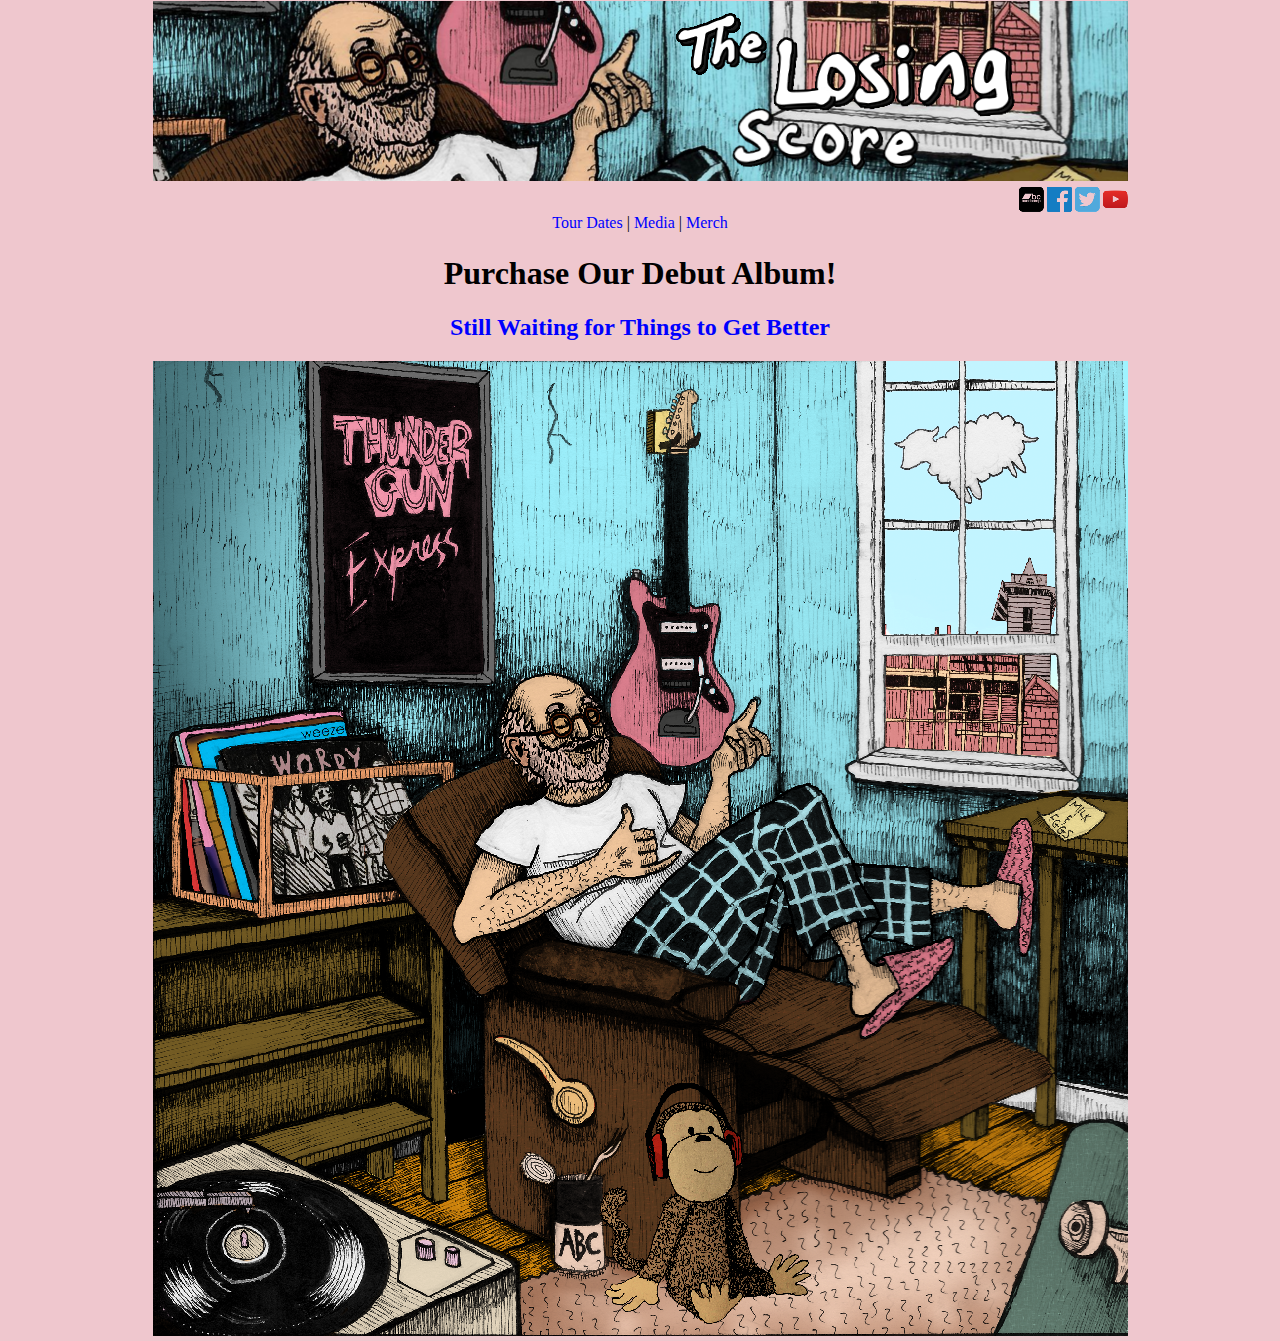
==== index.html @ 3c3e6c57 "Uploading website" ====
<!DOCTYPE html>
<html>
<head>
<meta charset="UTF-8">
	<title>The Losing Score</title>
	<link type="text/css" href="css.css" rel="stylesheet">
</head>
<body>
<div class="centertext">

	<table id="wrapper2">
	<thead><tr>
		<td id="banner"><img src="Banner.png" alt="TheLosingScore"></td>
	</tr></thead>
		<tr></tr>
		<tr></tr>
		<tr></tr>
		<tr></tr>
		<tr></tr>
		<tr></tr>
	<tbody>
		<tr>
			<td>
			<a href="https://www.youtube.com/channel/UCax1tSMBtdCBXo7TQYDSe6w"><div class="yt"></div></a>
			<a href="https://twitter.com/thelosingscore"><div class="tw"></div></a>
			<a href="https://www.facebook.com/thelosingscore"><div class="fb"></div></a>
			<a href="https://thelosingscore.bandcamp.com/"><div class="bc" align="left"></div></a>	
			</td>
		</tr>
		<tr>
			<td>
			<a href="tour.html" id="nav">Tour Dates</a> | 
			<a href="media.html" id="nav">Media</a> |
			<a href="https://thelosingscore.bigcartel.com/" id="nav">Merch</a>
			</td>
		</tr>
		<tr>
			<td id="bagr"><h1>Purchase Our Debut Album!</h1>
			<h2><a href="https://thelosingscore.bigcartel.com/product/still-waiting-for-things-to-get-better-ep" id="nav">Still Waiting for Things to Get Better</a></h2>
			<div><img src="EP Cover Small.png" alt="Still Waiting for Things to Get Better"></div>
			</td>
		</tr>
	</tbody>
		<tr></tr>
		<tr></tr>
		<tr></tr>
		<tr></tr>
		<tr></tr>
		<tr></tr>
	</table>
</div>

</body>
</html>
---- css.css ----
body{
	background-color:#EFC7CE;
	font-family: Chewy Pro Regular;
	margin: auto;
}
a#nav:hover { 
	background-color: #8DE2E3;
	border-radius: 10px; 
	color:purple;
	text-decoration:none;
}
a{ 
	color:blue;
	text-decoration:none;
}
.fb {
    width: 25px;
    height: 25px;
    background: url("facebook.png") no-repeat;
    display: inline-block;
	margin-right:3px;
	float: right;
}
.fb:hover {
	background: url("facebookh.png") no-repeat;
}

.bc {
	width: 25px;
	height: 25px;
	background: url("bandcamp.png") no-repeat;
	display: inline-block;
	margin-right:3px;
	float: right;text-align:right;
}
.bc:hover {
	background: url("bandcamph.png") no-repeat;
}

.yt {
	width: 25px;
	height: 25px;
	background: url("youtube.png") no-repeat;
	display: inline-block;
	float: right;
}
.yt:hover {
	background: url("youtubeh.png") no-repeat;
}

.tw {
	width: 25px;
	height: 25px;
	background: url("twitter.png") no-repeat;
	display: inline-block;
	margin-right:3px;
	float: right;
}
.tw:hover {
	background: url("twitterh.png") no-repeat;
}

#wrapper
{
	width:975px;
	table-layout:fixed;
	text-align:left; 
	margin: auto;
	border-collapse:collapse;
	
	caption
		{
			font-family: Chewy Pro Regular;
			font-weight:bold;
			color:black;
		};
		tr,td,th
}
#wrapper2
{
	width:978px;
	table-layout:fixed;
	text-align:center; 
	margin: auto;
	border-collapse:collapse;
	
	caption
		{
			font-family: Chewy Pro Regular;
			font-weight:bold;
			color:black;
		};
		tr,td,th
}
.centertext{
   text-align:center;
  }

#bagr{text-align:center;}
#fobg{background-color:#8DE2E3;}
#cap{background-color:#FFFF33;margin-top:20px;}
#title{background-color:#8DE2E3;}
#mbg{text-align:left;
	background-color:#99FF66;}
#wbg{text-align:left;
	background-color:#FF6699;}
#rowa{text-align:left;}
#rowb{text-align:left;}
#banner{
	font-size:50;
	color:#EFC7CE;
	align:left;}
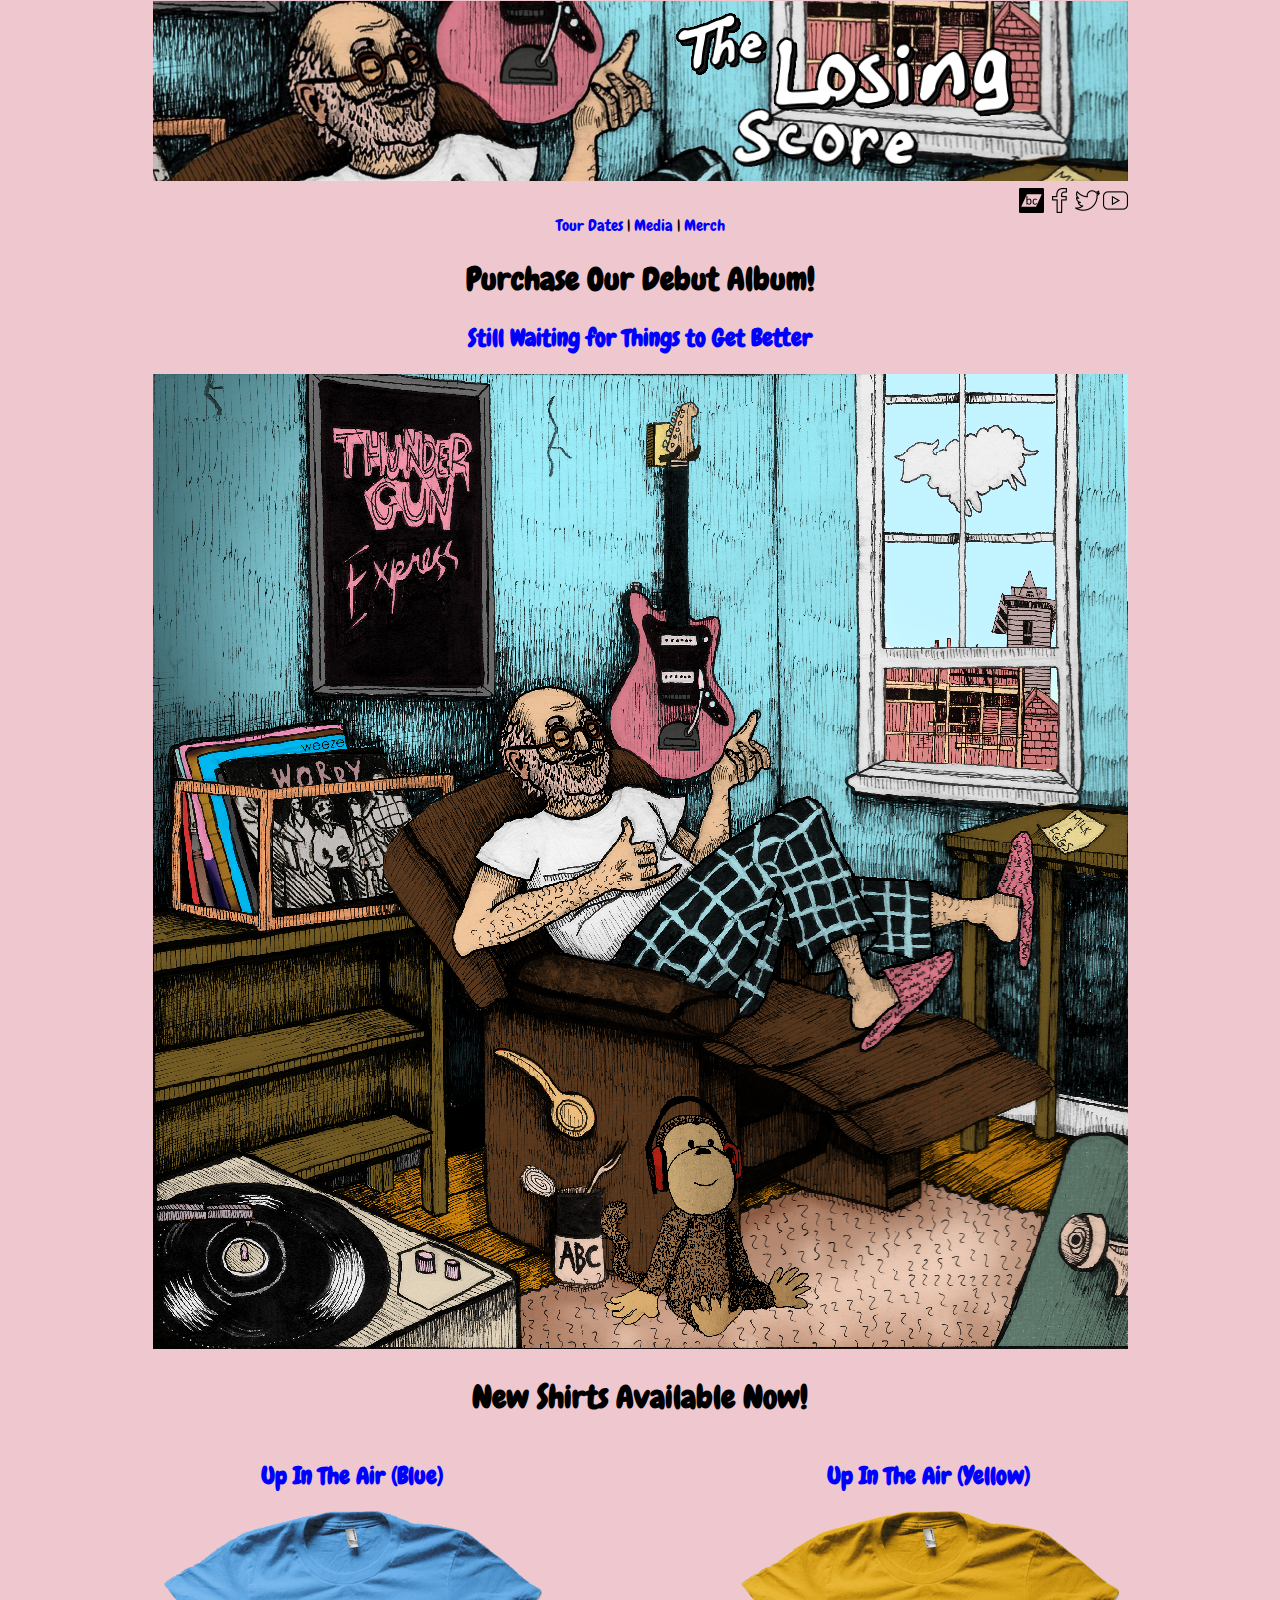
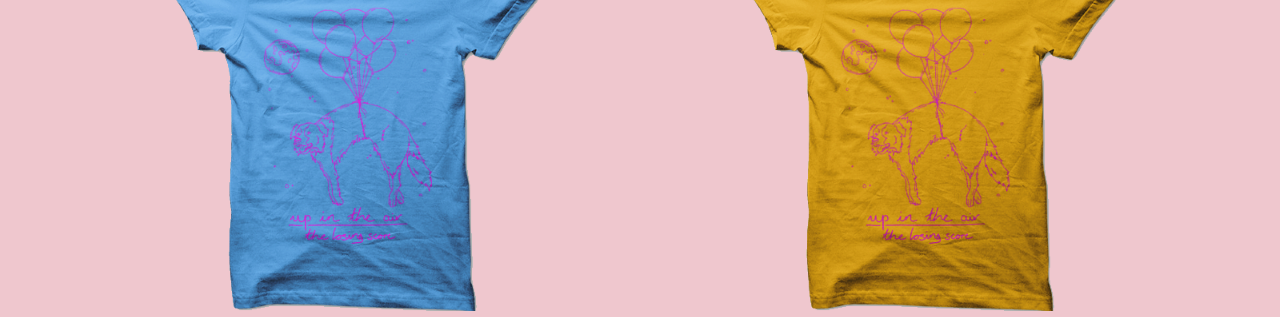
==== commit 5ac1811c: "Added links for new shirts" ====
--- a/index.html
+++ b/index.html
@@ -40,6 +40,14 @@
 			<div><img src="EP Cover Small.png" alt="Still Waiting for Things to Get Better"></div>
 			</td>
 		</tr>
+		<tr>
+			<td id="bagr"><h1>New Shirts Available Now!</h1>
+			<div class="uitab"><h2><a href="https://thelosingscore.bigcartel.com/product/up-in-the-air-balloon-dog-blue" id="nav">Up In The Air (Blue)</a></h2>
+			<img src="UITABlue.png" alt="Up In The Air (Blue)"></div>
+			<div class="uitay"><h2><a href="https://thelosingscore.bigcartel.com/product/up-in-the-air-balloon-dog-yellow" id="nav">Up In The Air (Yellow)</a></h2>
+			<img src="UITAYellow.png" alt="Up In The Air (Yellow)"></div>
+			</td>
+		</tr>
 	</tbody>
 		<tr></tr>
 		<tr></tr>
--- a/css.css
+++ b/css.css
@@ -1,6 +1,14 @@
+@font-face { font-family: ChewyPro; src: url('ChewyPro.ttf'); }
+
+.uitab{
+	 float:left;
+ }
+.uitay{
+	 float:right;
+ }
 body{
 	background-color:#EFC7CE;
-	font-family: Chewy Pro Regular;
+	font-family: ChewyPro;
 	margin: auto;
 }
 a#nav:hover { 
@@ -70,7 +78,7 @@
 	
 	caption
 		{
-			font-family: Chewy Pro Regular;
+			font-family: ChewyPro;
 			font-weight:bold;
 			color:black;
 		};
@@ -86,7 +94,7 @@
 	
 	caption
 		{
-			font-family: Chewy Pro Regular;
+			font-family: ChewyPro;
 			font-weight:bold;
 			color:black;
 		};
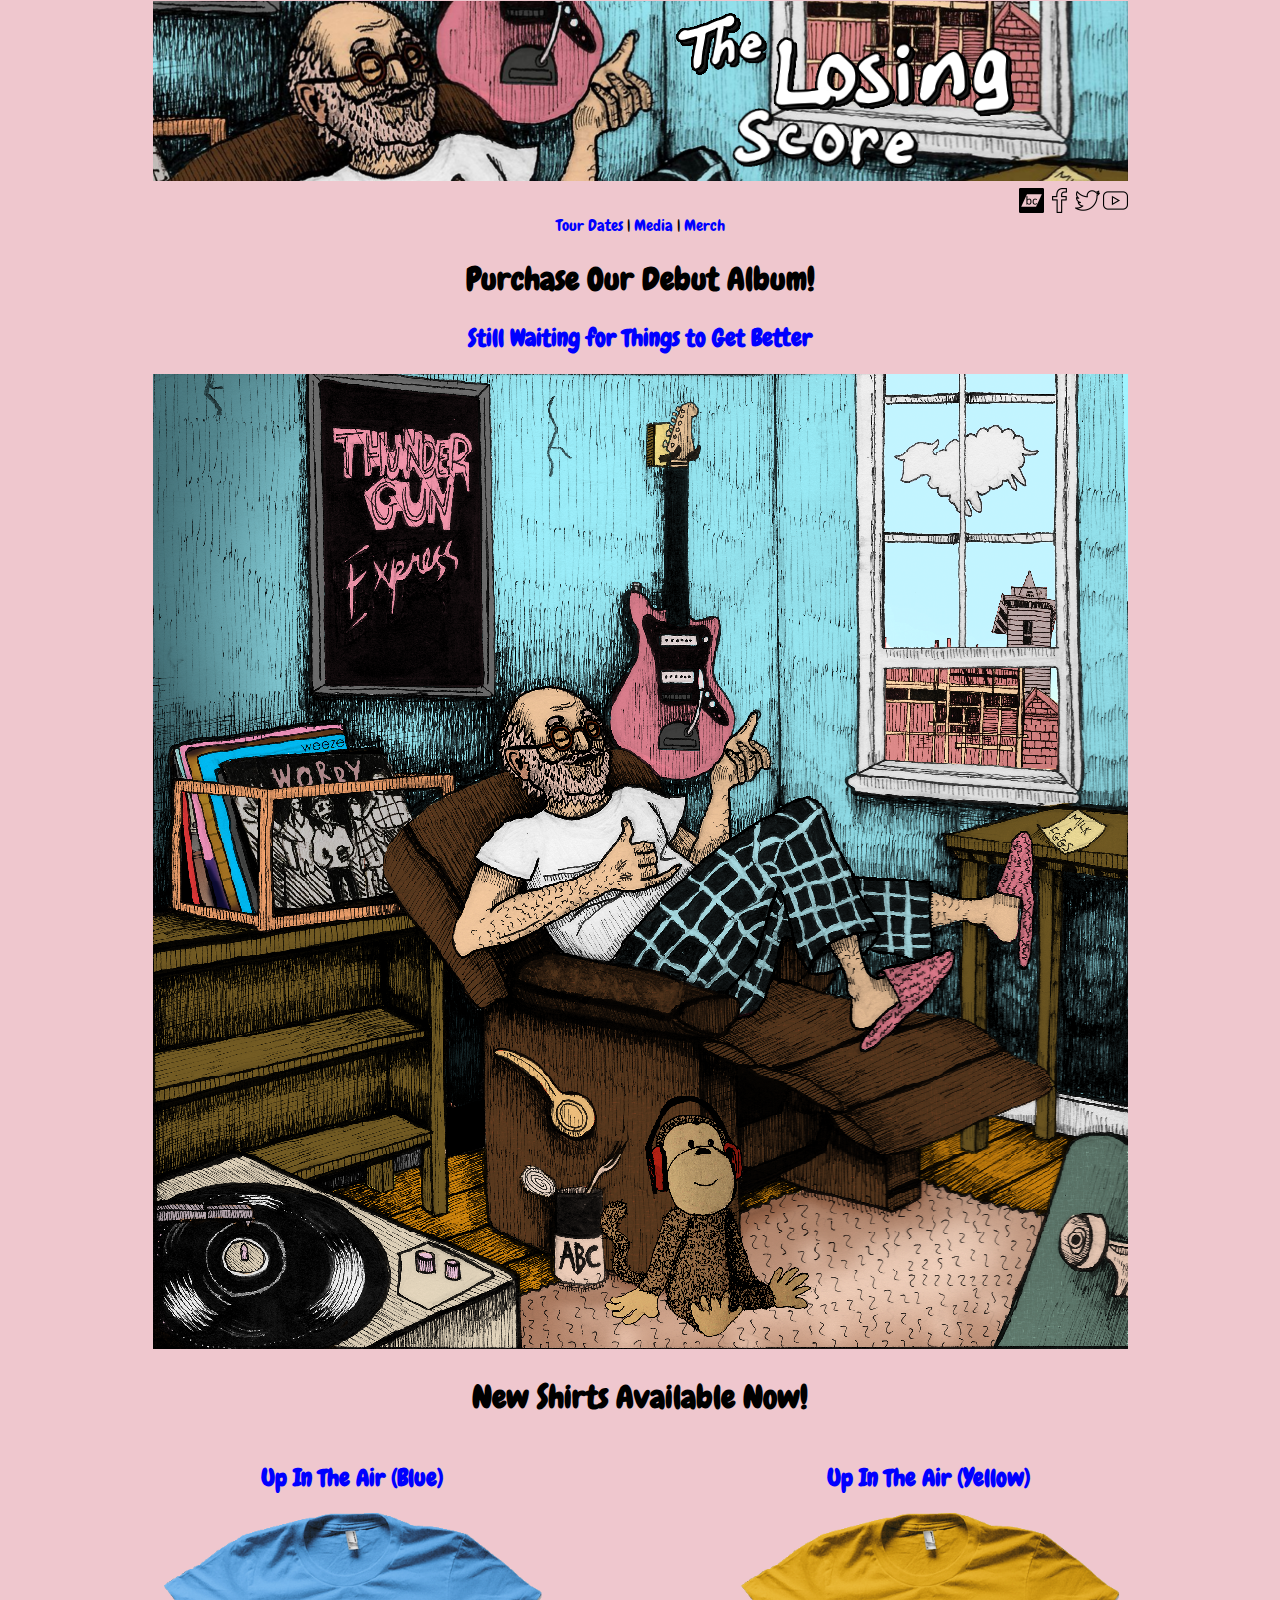
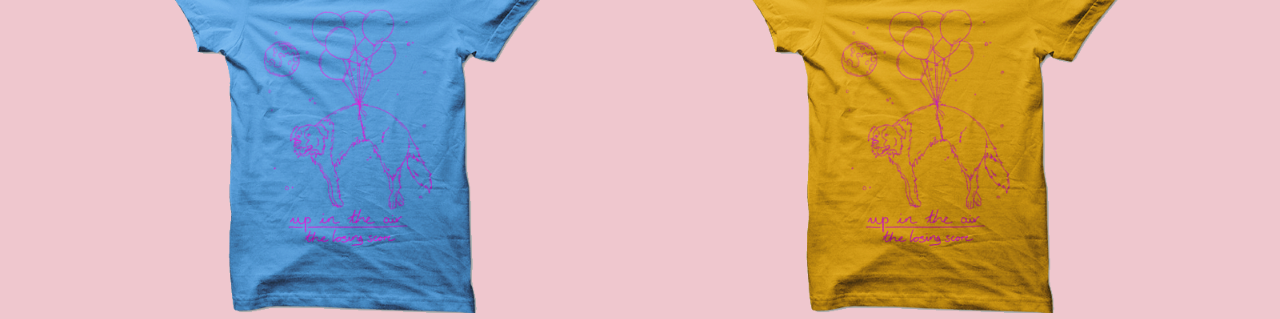
==== commit a56e98f9: "Updated shirt layout" ====
--- a/index.html
+++ b/index.html
@@ -41,13 +41,14 @@
 			</td>
 		</tr>
 		<tr>
-			<td id="bagr"><h1>New Shirts Available Now!</h1>
+			<td id="bagr"><h1>New Shirts Available Now!</h1></td>
+		</tr>
+		<tr><td>
 			<div class="uitab"><h2><a href="https://thelosingscore.bigcartel.com/product/up-in-the-air-balloon-dog-blue" id="nav">Up In The Air (Blue)</a></h2>
 			<img src="UITABlue.png" alt="Up In The Air (Blue)"></div>
 			<div class="uitay"><h2><a href="https://thelosingscore.bigcartel.com/product/up-in-the-air-balloon-dog-yellow" id="nav">Up In The Air (Yellow)</a></h2>
 			<img src="UITAYellow.png" alt="Up In The Air (Yellow)"></div>
-			</td>
-		</tr>
+		</td></tr>
 	</tbody>
 		<tr></tr>
 		<tr></tr>
